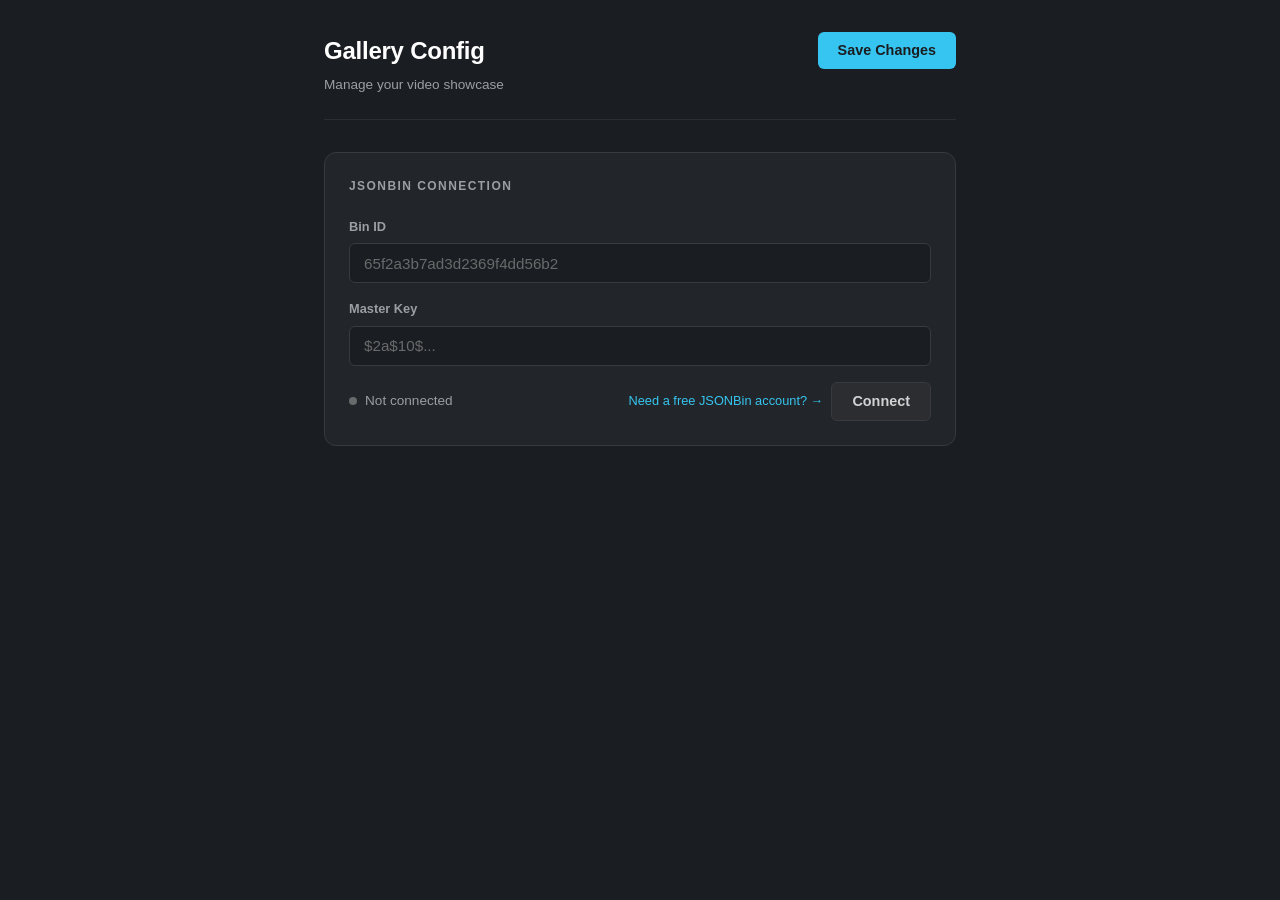
==== config.html @ 3fcb0aff "Initial v2: dynamic gallery with config page - index.html renders sections from JSONBin config (fetc" ====
<!DOCTYPE html>
<html lang="en">
<head>
  <meta charset="UTF-8" />
  <meta name="viewport" content="width=device-width, initial-scale=1.0" />
  <title>Gallery Config</title>
  <link rel="stylesheet" href="style.css" />
</head>
<body class="config-body">

  <div class="config-page">

    <!-- Header -->
    <header class="config-header">
      <div>
        <h1 class="config-title">Gallery Config</h1>
        <p class="config-subtitle">Manage your video showcase</p>
      </div>
      <button class="btn btn-primary" id="save-btn">Save Changes</button>
    </header>

    <!-- JSONBin Connection -->
    <section class="config-section">
      <h2 class="config-section-title">JSONBin Connection</h2>

      <div class="field-group">
        <label class="field-label" for="bin-id">Bin ID</label>
        <input class="field-input" type="text" id="bin-id"
               placeholder="65f2a3b7ad3d2369f4dd56b2" autocomplete="off" />
      </div>

      <div class="field-group">
        <label class="field-label" for="master-key">Master Key</label>
        <input class="field-input" type="password" id="master-key"
               placeholder="$2a$10$..." autocomplete="off" />
      </div>

      <div class="connection-row">
        <div class="connection-status">
          <div class="status-dot" id="status-dot"></div>
          <span id="status-text">Not connected</span>
        </div>
        <div style="display:flex;gap:0.5rem;align-items:center;">
          <a class="help-link"
             href="https://jsonbin.io"
             target="_blank"
             rel="noopener noreferrer">Need a free JSONBin account? →</a>
          <button class="btn btn-secondary" id="connect-btn">Connect</button>
        </div>
      </div>

      <div class="share-url-section" id="share-url-section" hidden>
        <p class="field-label">Share URL — send this to viewers</p>
        <div class="share-url-box" id="share-url-box" title="Click to copy"></div>
        <p class="share-url-hint">Click to copy · Viewers' browsers remember this URL after first visit</p>
      </div>
    </section>

    <!-- Page sections -->
    <section class="config-section" id="sections-config" hidden>
      <h2 class="config-section-title">Page Sections</h2>

      <div class="toggle-row">
        <div>
          <div class="toggle-label">Featured Galleries</div>
          <div class="toggle-desc">Visual card grid that links to each showcase in a new tab</div>
        </div>
        <label class="switch" aria-label="Toggle featured galleries section">
          <input type="checkbox" id="toggle-featured" checked />
          <span class="switch-slider"></span>
        </label>
      </div>

      <div class="toggle-row">
        <div>
          <div class="toggle-label">Expanding Galleries</div>
          <div class="toggle-desc">Embedded Vimeo players that open inline</div>
        </div>
        <label class="switch" aria-label="Toggle expanding galleries section">
          <input type="checkbox" id="toggle-galleries" checked />
          <span class="switch-slider"></span>
        </label>
      </div>
    </section>

    <!-- Showcases -->
    <section class="config-section" id="showcases-config" hidden>
      <h2 class="config-section-title">Showcases</h2>

      <div class="showcase-list" id="showcase-list"></div>

      <!-- Add / edit form -->
      <div class="add-form">
        <p class="add-form-title" id="add-form-title">Add Showcase</p>

        <div class="field-group">
          <label class="field-label" for="sc-title">Title</label>
          <input class="field-input" type="text" id="sc-title" placeholder="My Gallery" />
        </div>

        <div class="field-group">
          <label class="field-label" for="sc-url">Vimeo Showcase URL</label>
          <input class="field-input" type="url" id="sc-url"
                 placeholder="https://vimeo.com/showcase/..." />
        </div>

        <div class="field-group">
          <label class="field-label">Color</label>
          <div class="color-field">
            <label class="color-swatch" title="Open color picker (eyedropper available in Chrome/Edge)">
              <input type="color" id="sc-color-picker" value="#36C5F0" />
            </label>
            <input class="field-input color-hex" type="text" id="sc-color-hex"
                   value="#36C5F0" placeholder="#36C5F0" maxlength="7" spellcheck="false" />
          </div>
        </div>

        <div class="add-form-actions">
          <button class="btn btn-success" id="add-btn">Add Showcase</button>
          <button class="btn btn-secondary" id="cancel-btn" hidden>Cancel Edit</button>
        </div>
      </div>
    </section>

  </div><!-- /.config-page -->

  <div class="toast" id="toast" role="status" aria-live="polite"></div>

  <script src="config.js"></script>
</body>
</html>
---- style.css ----
/* ─────────────────────────────────────────────
   Slack Dark Mode Design System — v2
   ───────────────────────────────────────────── */

:root {
  --blue:    #36C5F0;
  --green:   #2EB67D;
  --pink:    #E01E5A;
  --yellow:  #ECB22E;

  --bg-base:    #1A1D21;
  --bg-raised:  #222529;
  --bg-float:   #2C2D30;
  --bg-hover:   #383A40;
  --border:     #383A40;
  --border-dim: #2C2D30;

  --text-primary:   #D1D2D3;
  --text-secondary: #9B9EA4;
  --text-muted:     #696A6B;

  --radius-sm: 6px;
  --radius-md: 12px;
  --radius-lg: 20px;
  --transition: 0.35s cubic-bezier(0.4, 0, 0.2, 1);
}

*, *::before, *::after { box-sizing: border-box; margin: 0; padding: 0; }

html { scroll-behavior: smooth; font-size: 16px; }

body {
  background: var(--bg-base);
  color: var(--text-primary);
  font-family: 'Lato', -apple-system, BlinkMacSystemFont, 'Segoe UI', sans-serif;
  line-height: 1.6;
  overflow-x: hidden;
}

/* ─────────────────────────────────────────────
   HERO
   ───────────────────────────────────────────── */
.hero {
  position: relative;
  min-height: 100svh;
  display: flex;
  align-items: center;
  justify-content: center;
  text-align: center;
  overflow: hidden;
  padding: 2rem;
  background-image: radial-gradient(circle, rgba(54,197,240,0.06) 1px, transparent 1px);
  background-size: 30px 30px;
}

.orb {
  position: absolute;
  border-radius: 50%;
  filter: blur(90px);
  opacity: 0.18;
  pointer-events: none;
  animation: drift 12s ease-in-out infinite alternate;
}
.orb-blue   { width: 520px; height: 520px; background: var(--blue);   top: -120px; left: -100px; animation-delay: 0s; }
.orb-green  { width: 380px; height: 380px; background: var(--green);  top: 60px;   right: -80px;  animation-delay: -3s; }
.orb-pink   { width: 300px; height: 300px; background: var(--pink);   bottom: 80px; left: 10%;   animation-delay: -6s; }
.orb-yellow { width: 260px; height: 260px; background: var(--yellow); bottom: 40px; right: 15%;  animation-delay: -9s; }

@keyframes drift {
  from { transform: translate(0, 0) scale(1); }
  to   { transform: translate(30px, 20px) scale(1.08); }
}

.hero-content {
  position: relative;
  z-index: 2;
  display: flex;
  flex-direction: column;
  align-items: center;
  gap: 1.25rem;
}

.logo-wrap {
  background: #111214;
  border-radius: 28px;
  padding: 18px;
  box-shadow: 0 0 0 1px var(--border), 0 20px 60px rgba(0,0,0,0.6);
  animation: logoFloat 6s ease-in-out infinite;
}
@keyframes logoFloat {
  0%, 100% { transform: translateY(0); }
  50%       { transform: translateY(-10px); }
}
.slack-logo { width: 80px; height: 80px; display: block; }

.hero-title {
  font-size: clamp(2.8rem, 8vw, 5.5rem);
  font-weight: 900;
  letter-spacing: -0.02em;
  line-height: 1.05;
  color: #fff;
}
.hero-sub {
  font-size: clamp(1rem, 2.5vw, 1.25rem);
  color: var(--text-secondary);
  max-width: 420px;
}
.hero-setup-link {
  color: var(--blue);
  text-decoration: none;
}
.hero-setup-link:hover { text-decoration: underline; }

.scroll-cta {
  margin-top: 0.5rem;
  display: inline-flex;
  align-items: center;
  justify-content: center;
  width: 52px;
  height: 52px;
  border-radius: 50%;
  border: 2px solid var(--border);
  color: var(--text-secondary);
  text-decoration: none;
  transition: border-color var(--transition), color var(--transition), transform var(--transition);
  animation: bounce 2.4s ease-in-out infinite;
}
.scroll-cta svg { width: 22px; height: 22px; }
.scroll-cta:hover { border-color: var(--blue); color: var(--blue); transform: translateY(3px); }
@keyframes bounce {
  0%, 100% { transform: translateY(0); }
  50%       { transform: translateY(8px); }
}

/* ─────────────────────────────────────────────
   FEATURED FOLDERS
   ───────────────────────────────────────────── */
.folders-section {
  position: relative;
  min-height: 100svh;
  display: flex;
  flex-direction: column;
  align-items: center;
  justify-content: center;
  padding: 5rem 1.5rem 7rem;
  border-bottom: 1px solid var(--border-dim);
  overflow: hidden;
  background-image:
    linear-gradient(rgba(46,182,125,0.05) 1px, transparent 1px),
    linear-gradient(90deg, rgba(46,182,125,0.05) 1px, transparent 1px);
  background-size: 48px 48px;
}

.orb-f-green  { width: 560px; height: 560px; background: var(--green);  top: -140px; right: -120px; animation-delay: -1s; }
.orb-f-blue   { width: 360px; height: 360px; background: var(--blue);   bottom: -80px; left: -80px; animation-delay: -6s; }
.orb-f-pink   { width: 280px; height: 280px; background: var(--pink);   top: 55%; left: 5%;         animation-delay: -4s; }
.orb-f-yellow { width: 220px; height: 220px; background: var(--yellow); bottom: 15%; right: 8%;     animation-delay: -9s; }

.folders-inner {
  position: relative;
  z-index: 1;
  max-width: 900px;
  width: 100%;
  margin: 0 auto;
  display: flex;
  flex-direction: column;
  align-items: center;
  opacity: 0;
  transform: translateY(40px);
  transition: opacity 0.7s ease, transform 0.7s ease;
}
.folders-inner.revealed { opacity: 1; transform: translateY(0); }

.folders-heading {
  font-size: clamp(1.8rem, 4vw, 2.8rem);
  font-weight: 800;
  color: #fff;
  margin-bottom: 2.5rem;
  letter-spacing: -0.02em;
  text-align: center;
}

.folders-grid {
  display: flex;
  gap: 1.75rem;
  flex-wrap: wrap;
  justify-content: center;
  width: 100%;
}

.folder-card {
  text-decoration: none;
  display: flex;
  flex-direction: column;
  align-items: center;
  gap: 0.8rem;
  width: 260px;
}

.folder-thumb {
  width: 100%;
  aspect-ratio: 1 / 1;
  border-radius: var(--radius-lg);
  display: flex;
  align-items: center;
  justify-content: center;
  transition: transform var(--transition), box-shadow var(--transition), filter var(--transition);
}

/* Dynamic hover — uses --thumb-rgb set inline */
.folder-card:hover .folder-thumb {
  transform: translateY(-6px) scale(1.03);
  filter: brightness(1.08);
  box-shadow: 0 20px 48px rgba(var(--thumb-rgb, 54,197,240), 0.5);
}

.folder-icon {
  width: 80px;
  height: 80px;
  fill: var(--bg-base);
  opacity: 0.85;
  display: block;
}

.folder-name {
  font-size: 1rem;
  font-weight: 700;
  color: var(--text-primary);
  line-height: 1.3;
  text-align: center;
  transition: color var(--transition);
}
.folder-card:hover .folder-name { color: #fff; }

/* ─────────────────────────────────────────────
   GALLERIES
   ───────────────────────────────────────────── */
.galleries {
  position: relative;
  z-index: 1;
  max-width: 1920px;
  margin: 0 auto;
  padding: 4rem 1.5rem 6rem;
  background-color: var(--bg-base);
  display: flex;
  flex-direction: column;
  gap: 0;
  overflow: hidden;
  background-image: repeating-linear-gradient(
    -45deg,
    transparent 0,
    transparent 28px,
    rgba(236,178,46,0.035) 28px,
    rgba(236,178,46,0.035) 29px
  );
}

.orb-g-pink   { width: 500px; height: 500px; background: var(--pink);   top: -100px; left: -80px;   animation-delay: -2s; }
.orb-g-yellow { width: 380px; height: 380px; background: var(--yellow); top: 0;      right: -100px; animation-delay: -7s; }
.orb-g-blue   { width: 300px; height: 300px; background: var(--blue);   bottom: 5%;  right: 10%;    animation-delay: -5s; }
.orb-g-green  { width: 240px; height: 240px; background: var(--green);  bottom: -60px; left: 20%;   animation-delay: -10s; }

.gallery-block {
  position: relative;
  z-index: 1;
  padding: 3.5rem 0;
}

.gallery-header {
  display: flex;
  flex-direction: column;
  gap: 0.75rem;
  max-width: 560px;
  opacity: 0;
  transform: translateY(40px);
  transition: opacity 0.7s ease, transform 0.7s ease;
}
.gallery-header.revealed { opacity: 1; transform: translateY(0); }
.gallery-header--alt { align-items: flex-end; text-align: right; margin-left: auto; }

.gallery-chip {
  display: inline-block;
  padding: 0.25rem 0.75rem;
  border-radius: 99px;
  font-size: 0.72rem;
  font-weight: 700;
  letter-spacing: 0.12em;
  text-transform: uppercase;
  width: fit-content;
  /* color, background, border set inline via JS */
}

.gallery-title {
  font-size: clamp(1.8rem, 5vw, 3rem);
  font-weight: 800;
  letter-spacing: -0.01em;
  color: #fff;
  line-height: 1.1;
}

/* Toggle button — uses --btn-color and --btn-rgb CSS vars set inline */
.toggle-btn {
  display: inline-flex;
  align-items: center;
  gap: 0.6rem;
  padding: 0.75rem 1.5rem;
  border-radius: var(--radius-sm);
  border: none;
  cursor: pointer;
  font-size: 0.95rem;
  font-weight: 700;
  letter-spacing: 0.02em;
  background: var(--btn-color, var(--blue));
  color: #1A1D21;
  transition: filter var(--transition), transform var(--transition), box-shadow var(--transition), background var(--transition), color var(--transition);
  width: fit-content;
  margin-top: 0.5rem;
}
.toggle-btn:hover:not([aria-expanded="true"]) {
  filter: brightness(1.15);
  transform: translateY(-2px);
  box-shadow: 0 8px 24px rgba(var(--btn-rgb, 54,197,240), 0.35);
}
.toggle-btn[aria-expanded="true"] {
  background: var(--bg-hover);
  color: var(--text-primary);
  filter: none;
}
.toggle-btn[aria-expanded="true"] .btn-icon { transform: rotate(90deg); }

.btn-icon {
  display: inline-flex;
  align-items: center;
  transition: transform var(--transition);
}
.btn-icon svg { width: 18px; height: 18px; }

/* ── Player ── */
.player-wrap {
  display: grid;
  grid-template-rows: 0fr;
  overflow: hidden;
  transition: grid-template-rows 0.55s cubic-bezier(0.4, 0, 0.2, 1),
              margin-top         0.55s cubic-bezier(0.4, 0, 0.2, 1);
  margin-top: 0;
}
.player-wrap.open { grid-template-rows: 1fr; margin-top: 2rem; }
.player-wrap[aria-hidden="true"] .player-inner { visibility: hidden; }
.player-wrap.open .player-inner { visibility: visible; }

.player-inner {
  position: relative;
  overflow: hidden;
  min-height: 0;
  border-radius: var(--radius-md);
  box-shadow: 0 0 0 1px var(--border), 0 32px 80px rgba(0,0,0,0.7);
}
.player-inner::after {
  content: '';
  position: absolute;
  bottom: 0; left: 0; right: 0;
  height: 120px;
  background: linear-gradient(to bottom, transparent, var(--bg-base));
  pointer-events: none;
  z-index: 1;
}

.showcase-iframe {
  display: block;
  width: 100%;
  height: 1420px;
  border: 0;
}

.section-divider {
  display: flex;
  align-items: center;
  gap: 1rem;
  padding: 1rem 0;
}
.div-line { flex: 1; height: 1px; background: var(--border-dim); }
.div-dot  {
  width: 10px; height: 10px;
  border-radius: 50%;
  background: var(--bg-float);
  border: 2px solid var(--border);
  flex-shrink: 0;
}

/* ─────────────────────────────────────────────
   SECTION SCROLL ARROWS
   ───────────────────────────────────────────── */
.section-cta {
  position: absolute;
  z-index: 2;
  bottom: 2rem;
  left: 50%;
  transform: translateX(-50%);
  display: flex;
  align-items: center;
  justify-content: center;
  width: 44px; height: 44px;
  border-radius: 50%;
  border: 2px solid var(--border);
  color: var(--text-secondary);
  text-decoration: none;
  transition: border-color var(--transition), color var(--transition);
  animation: sectionBounce 2.4s ease-in-out infinite;
}
.section-cta svg { width: 20px; height: 20px; }
.section-cta:hover { border-color: var(--blue); color: var(--blue); }
@keyframes sectionBounce {
  0%, 100% { transform: translateX(-50%) translateY(0); }
  50%       { transform: translateX(-50%) translateY(8px); }
}

.section-cta--up {
  bottom: auto;
  top: 1.5rem;
  animation-name: sectionBounceUp;
}
@keyframes sectionBounceUp {
  0%, 100% { transform: translateX(-50%) translateY(0); }
  50%       { transform: translateX(-50%) translateY(-8px); }
}

/* ─────────────────────────────────────────────
   FOOTER
   ───────────────────────────────────────────── */
.site-footer {
  border-top: 1px solid var(--border-dim);
  padding: 2.5rem 1.5rem;
  display: flex;
  flex-direction: column;
  align-items: center;
  gap: 0.75rem;
  color: var(--text-muted);
  font-size: 0.85rem;
}
.footer-logo { width: 32px; height: 32px; }

/* ─────────────────────────────────────────────
   PROGRESS BAR
   ───────────────────────────────────────────── */
.progress-bar {
  position: fixed;
  top: 0; left: 0;
  height: 3px;
  width: 0%;
  background: linear-gradient(90deg, var(--blue), var(--green), var(--pink), var(--yellow));
  z-index: 1000;
  transition: width 0.1s linear;
}

/* ─────────────────────────────────────────────
   NAV DOTS
   ───────────────────────────────────────────── */
.nav-dots {
  position: fixed;
  right: 1.5rem;
  top: 50%;
  transform: translateY(-50%);
  display: flex;
  flex-direction: column;
  gap: 0.6rem;
  z-index: 100;
}
.nav-dot {
  width: 8px; height: 8px;
  border-radius: 50%;
  background: var(--border);
  border: none;
  cursor: pointer;
  transition: background var(--transition), transform var(--transition);
  padding: 0;
}
.nav-dot:nth-child(1).active { background: var(--blue);   transform: scale(1.5); }
.nav-dot:nth-child(2).active { background: var(--green);  transform: scale(1.5); }
.nav-dot:nth-child(3).active { background: var(--pink);   transform: scale(1.5); }

/* ─────────────────────────────────────────────
   CONFIG PAGE
   ───────────────────────────────────────────── */
.config-body { min-height: 100vh; }

.config-page {
  max-width: 680px;
  margin: 0 auto;
  padding: 2rem 1.5rem 4rem;
}

.config-header {
  display: flex;
  align-items: flex-start;
  justify-content: space-between;
  gap: 1rem;
  margin-bottom: 2rem;
  padding-bottom: 1.5rem;
  border-bottom: 1px solid var(--border-dim);
}
.config-title {
  font-size: 1.5rem;
  font-weight: 800;
  color: #fff;
  letter-spacing: -0.01em;
}
.config-subtitle {
  font-size: 0.85rem;
  color: var(--text-secondary);
  margin-top: 0.2rem;
}

.config-section {
  background: var(--bg-raised);
  border: 1px solid var(--border);
  border-radius: var(--radius-md);
  padding: 1.5rem;
  margin-bottom: 1.25rem;
}
.config-section-title {
  font-size: 0.75rem;
  font-weight: 700;
  text-transform: uppercase;
  letter-spacing: 0.12em;
  color: var(--text-secondary);
  margin-bottom: 1.25rem;
}

/* Toggle switch */
.toggle-row {
  display: flex;
  align-items: center;
  justify-content: space-between;
  gap: 1rem;
  padding: 0.75rem 0;
}
.toggle-row + .toggle-row { border-top: 1px solid var(--border-dim); }
.toggle-label { font-size: 0.95rem; font-weight: 600; color: var(--text-primary); }
.toggle-desc  { font-size: 0.8rem; color: var(--text-secondary); margin-top: 0.15rem; }

.switch { position: relative; display: inline-block; width: 44px; height: 24px; flex-shrink: 0; }
.switch input { opacity: 0; width: 0; height: 0; position: absolute; }
.switch-slider {
  position: absolute;
  inset: 0;
  background: var(--bg-hover);
  border: 1px solid var(--border);
  border-radius: 99px;
  cursor: pointer;
  transition: background var(--transition), border-color var(--transition);
}
.switch-slider::before {
  content: '';
  position: absolute;
  width: 18px; height: 18px;
  border-radius: 50%;
  background: var(--text-muted);
  top: 2px; left: 2px;
  transition: transform var(--transition), background var(--transition);
}
.switch input:checked + .switch-slider { background: var(--blue); border-color: var(--blue); }
.switch input:checked + .switch-slider::before { transform: translateX(20px); background: #fff; }

/* Form fields */
.field-group { display: flex; flex-direction: column; gap: 0.4rem; margin-bottom: 1rem; }
.field-group:last-child { margin-bottom: 0; }
.field-label { font-size: 0.8rem; font-weight: 600; color: var(--text-secondary); }

.field-input {
  background: var(--bg-base);
  border: 1px solid var(--border);
  border-radius: var(--radius-sm);
  color: var(--text-primary);
  padding: 0.65rem 0.875rem;
  font-size: 0.95rem;
  font-family: inherit;
  width: 100%;
  transition: border-color var(--transition);
  outline: none;
}
.field-input:focus { border-color: var(--blue); }
.field-input::placeholder { color: var(--text-muted); }

/* Color picker */
.color-field { display: flex; gap: 0.5rem; align-items: center; }
.color-swatch {
  width: 44px; height: 44px;
  border-radius: var(--radius-sm);
  border: 1px solid var(--border);
  background: var(--bg-base);
  overflow: hidden;
  flex-shrink: 0;
  padding: 3px;
  cursor: pointer;
  transition: border-color var(--transition);
}
.color-swatch:hover { border-color: var(--blue); }
.color-swatch input[type="color"] {
  width: 100%; height: 100%;
  border: none; padding: 0;
  cursor: pointer; background: transparent;
  border-radius: 3px;
}
.color-hex { flex: 1; }

/* Connection row */
.connection-row {
  display: flex;
  align-items: center;
  justify-content: space-between;
  gap: 1rem;
  margin-top: 1rem;
  flex-wrap: wrap;
}
.connection-status {
  display: flex;
  align-items: center;
  gap: 0.5rem;
  font-size: 0.85rem;
  color: var(--text-secondary);
}
.status-dot {
  width: 8px; height: 8px;
  border-radius: 50%;
  background: var(--text-muted);
  flex-shrink: 0;
}
.status-dot.connected { background: var(--green); }
.status-dot.error     { background: var(--pink); }

/* Share URL */
.share-url-section { margin-top: 1.25rem; padding-top: 1.25rem; border-top: 1px solid var(--border-dim); }
.share-url-box {
  margin-top: 0.5rem;
  background: var(--bg-base);
  border: 1px solid var(--border);
  border-radius: var(--radius-sm);
  padding: 0.65rem 0.875rem;
  font-family: 'SF Mono', 'Fira Code', monospace;
  font-size: 0.82rem;
  color: var(--blue);
  word-break: break-all;
  cursor: pointer;
  transition: border-color var(--transition);
  user-select: all;
}
.share-url-box:hover { border-color: var(--blue); }
.share-url-hint { font-size: 0.78rem; color: var(--text-muted); margin-top: 0.4rem; }

/* Showcase list */
.showcase-list {
  display: flex;
  flex-direction: column;
  gap: 0.6rem;
  margin-bottom: 1.25rem;
}
.showcase-empty { font-size: 0.9rem; color: var(--text-muted); padding: 0.5rem 0; }

.showcase-item {
  display: flex;
  align-items: center;
  gap: 0.75rem;
  background: var(--bg-base);
  border: 1px solid var(--border);
  border-radius: var(--radius-sm);
  padding: 0.75rem 1rem;
  transition: border-color var(--transition);
}
.showcase-item:hover { border-color: var(--border); }
.showcase-color-dot {
  width: 12px; height: 12px;
  border-radius: 50%;
  flex-shrink: 0;
}
.showcase-item-info { flex: 1; min-width: 0; }
.showcase-item-title {
  font-weight: 600;
  font-size: 0.9rem;
  white-space: nowrap;
  overflow: hidden;
  text-overflow: ellipsis;
  color: var(--text-primary);
}
.showcase-item-url {
  font-size: 0.76rem;
  color: var(--text-muted);
  white-space: nowrap;
  overflow: hidden;
  text-overflow: ellipsis;
  margin-top: 0.1rem;
}
.showcase-item-actions { display: flex; gap: 0.35rem; flex-shrink: 0; }

.icon-btn {
  background: none;
  border: 1px solid var(--border);
  border-radius: var(--radius-sm);
  color: var(--text-secondary);
  padding: 0.3rem 0.6rem;
  font-size: 0.78rem;
  font-weight: 600;
  font-family: inherit;
  cursor: pointer;
  transition: background var(--transition), color var(--transition), border-color var(--transition);
  line-height: 1;
}
.icon-btn:hover { background: var(--bg-hover); color: var(--text-primary); }
.icon-btn.danger:hover {
  background: rgba(224,30,90,0.12);
  color: var(--pink);
  border-color: rgba(224,30,90,0.4);
}

/* Add / edit form */
.add-form { border-top: 1px solid var(--border-dim); padding-top: 1.25rem; margin-top: 0.25rem; }
.add-form-title {
  font-size: 0.75rem;
  font-weight: 700;
  text-transform: uppercase;
  letter-spacing: 0.12em;
  color: var(--text-secondary);
  margin-bottom: 1rem;
}
.add-form-actions { display: flex; gap: 0.5rem; flex-wrap: wrap; margin-top: 0.25rem; }

/* Buttons */
.btn {
  display: inline-flex;
  align-items: center;
  gap: 0.4rem;
  padding: 0.65rem 1.25rem;
  border-radius: var(--radius-sm);
  border: none;
  cursor: pointer;
  font-size: 0.9rem;
  font-weight: 700;
  font-family: inherit;
  transition: background var(--transition), transform var(--transition), box-shadow var(--transition);
  white-space: nowrap;
}
.btn:disabled { opacity: 0.5; cursor: not-allowed; transform: none !important; }

.btn-primary {
  background: var(--blue);
  color: #1A1D21;
}
.btn-primary:hover:not(:disabled) {
  background: #5cd0f5;
  transform: translateY(-1px);
  box-shadow: 0 6px 20px rgba(54,197,240,0.3);
}

.btn-success {
  background: var(--green);
  color: #1A1D21;
}
.btn-success:hover:not(:disabled) {
  background: #3fd491;
  transform: translateY(-1px);
  box-shadow: 0 6px 20px rgba(46,182,125,0.3);
}

.btn-secondary {
  background: var(--bg-float);
  color: var(--text-primary);
  border: 1px solid var(--border);
}
.btn-secondary:hover:not(:disabled) { background: var(--bg-hover); }

/* Toast */
.toast {
  position: fixed;
  bottom: 2rem;
  left: 50%;
  transform: translateX(-50%) translateY(120px);
  background: var(--bg-float);
  border: 1px solid var(--border);
  color: var(--text-primary);
  padding: 0.7rem 1.5rem;
  border-radius: var(--radius-md);
  font-size: 0.9rem;
  font-weight: 600;
  z-index: 2000;
  transition: transform 0.3s cubic-bezier(0.4, 0, 0.2, 1);
  box-shadow: 0 8px 32px rgba(0,0,0,0.5);
  white-space: nowrap;
}
.toast.show  { transform: translateX(-50%) translateY(0); }
.toast.ok    { border-color: var(--green); color: var(--green); }
.toast.error { border-color: var(--pink);  color: var(--pink); }

/* JSONBin help link */
.help-link { font-size: 0.8rem; color: var(--blue); text-decoration: none; }
.help-link:hover { text-decoration: underline; }

/* ─────────────────────────────────────────────
   MOBILE
   ───────────────────────────────────────────── */
@media (max-width: 640px) {
  .gallery-header--alt { align-items: flex-start; text-align: left; }
  .nav-dots { display: none; }
  .orb { opacity: 0.12; }
  .config-header { flex-direction: column; }
  .connection-row { flex-direction: column; align-items: flex-start; }
}
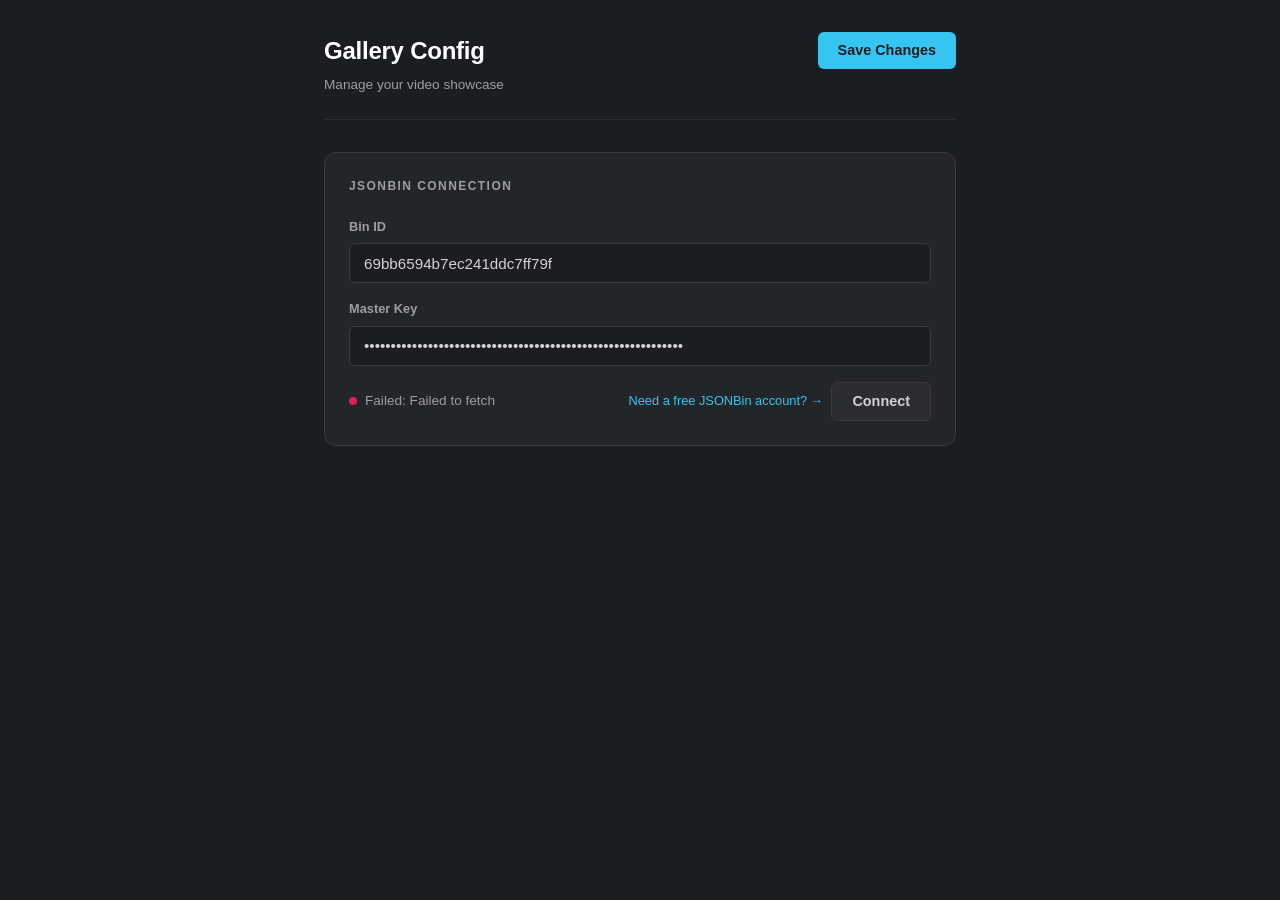
==== commit 748ad288: "Add per-showcase height setting in config page Co-Authored-By: Claude Sonnet 4.6 <noreply@anthropic." ====
--- a/config.html
+++ b/config.html
@@ -105,6 +105,12 @@
         </div>
 
         <div class="field-group">
+          <label class="field-label" for="sc-height">Gallery Height (px)</label>
+          <input class="field-input" type="number" id="sc-height"
+                 value="1420" min="400" max="6000" placeholder="1420" />
+        </div>
+
+        <div class="field-group">
           <label class="field-label">Color</label>
           <div class="color-field">
             <label class="color-swatch" title="Open color picker (eyedropper available in Chrome/Edge)">
